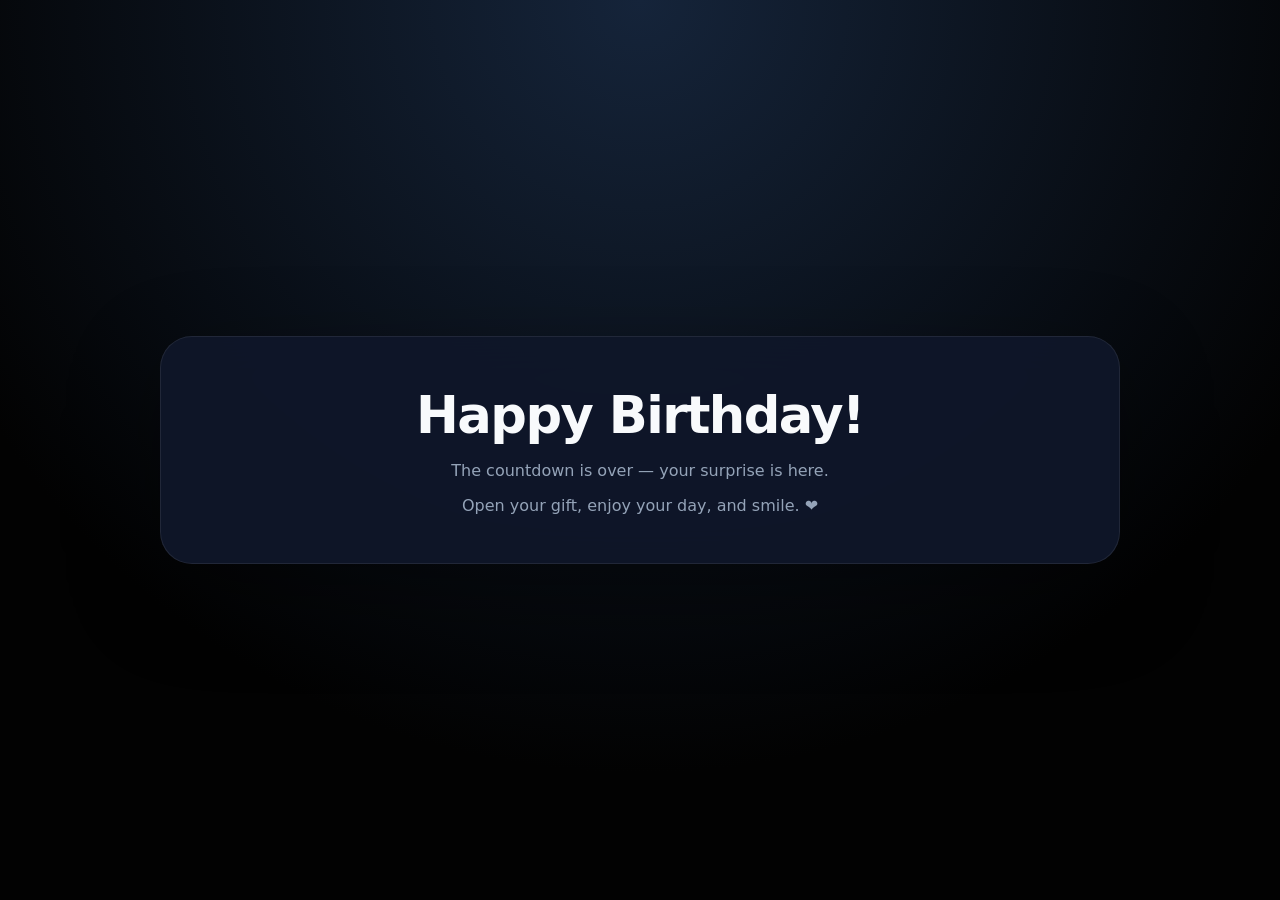
==== surprise.html @ 2d659536 "Add files via upload" ====
<!DOCTYPE html>
<html lang="en">
<head>
  <meta charset="UTF-8" />
  <meta name="viewport" content="width=device-width, initial-scale=1.0" />
  <title>Happy Birthday!</title>
  <link rel="stylesheet" href="styles.css" />
</head>
<body>
  <div class="page page-surprise">
    <div class="content">
      <h1>Happy Birthday!</h1>
      <p class="subtitle">The countdown is over — your surprise is here.</p>
      <p class="hint">Open your gift, enjoy your day, and smile. ❤️</p>
    </div>
  </div>
</body>
</html>
---- styles.css ----
:root {
  --bg: #020202;
  --countdown-bg: rgba(15, 23, 42, 0.95);
  --countdown-text: #f8fafc;
  --countdown-muted: #94a3b8;
  --accent: #fb7185;
  --terminal-bg: #010101;
  --terminal-glow: #7cff7f;
  --terminal-muted: #4f8f4f;
  --terminal-error: #ff3860;
}

* {
  box-sizing: border-box;
}

html,
body {
  margin: 0;
  min-height: 100%;
  width: 100%;
  background: radial-gradient(circle at top, #15243a 0%, #020202 70%);
  color: var(--countdown-text);
  font-family: Inter, system-ui, -apple-system, BlinkMacSystemFont, 'Segoe UI', sans-serif;
}

body {
  overflow: hidden;
}

.page,
.phase-terminal {
  width: 100%;
  min-height: 100vh;
  padding: 2rem;
  display: grid;
  place-items: center;
  position: relative;
}

.page-countdown {
  background: transparent;
}

.content {
  width: min(100%, 960px);
  background: var(--countdown-bg);
  border: 1px solid rgba(255, 255, 255, 0.08);
  border-radius: 32px;
  padding: 3rem 2.5rem;
  text-align: center;
  backdrop-filter: blur(20px);
  box-shadow: 0 30px 90px rgba(0, 0, 0, 0.35);
}

h1 {
  margin: 0;
  font-size: clamp(2.5rem, 4vw, 4rem);
  letter-spacing: -0.03em;
}

.subtitle,
.hint {
  margin: 1rem auto 0;
  max-width: 32rem;
  color: var(--countdown-muted);
}

.countdown {
  display: grid;
  grid-template-columns: repeat(4, minmax(80px, 1fr));
  gap: 1rem;
  margin: 2.5rem auto 1rem;
  max-width: 720px;
}

.countdown div {
  background: rgba(255, 255, 255, 0.05);
  border: 1px solid rgba(255, 255, 255, 0.08);
  border-radius: 22px;
  padding: 1.15rem 0.75rem;
}

.countdown span {
  display: block;
  font-size: clamp(2rem, 3vw, 3rem);
  font-weight: 700;
  color: var(--countdown-text);
}

.countdown small {
  display: block;
  margin-top: 0.65rem;
  color: var(--countdown-muted);
  letter-spacing: 0.05em;
}

.skip-button {
  margin: 0 auto 1.5rem;
  padding: 0.95rem 1.6rem;
  border: none;
  border-radius: 999px;
  background: linear-gradient(135deg, #f472b6, #fb7185);
  color: #fff;
  font-size: 1rem;
  cursor: pointer;
  transition: transform 0.24s ease, box-shadow 0.24s ease, opacity 0.24s ease;
}

.skip-button:hover {
  transform: translateY(-1px);
  box-shadow: 0 18px 35px rgba(251, 113, 133, 0.25);
}

.skip-button:active {
  transform: translateY(0);
}

.page-countdown.system-breach {
  overflow: hidden;
  animation: system-glitch 3s steps(2, end) both;
}

.page-countdown.system-breach::before,
.page-countdown.system-breach::after {
  content: '';
  position: fixed;
  inset: 0;
  pointer-events: none;
  z-index: 4;
}

.page-countdown.system-breach::before {
  background:
    repeating-linear-gradient(
      0deg,
      rgba(255, 255, 255, 0.08) 0 1px,
      transparent 1px 4px
    ),
    linear-gradient(90deg, rgba(255, 0, 72, 0.2), rgba(0, 255, 255, 0.18));
  mix-blend-mode: screen;
  animation: glitch-scan 0.18s linear infinite;
}

.page-countdown.system-breach::after {
  background:
    linear-gradient(90deg, transparent 0 18%, rgba(255, 0, 64, 0.42) 19% 21%, transparent 22% 63%, rgba(0, 255, 255, 0.32) 64% 66%, transparent 67%),
    repeating-linear-gradient(90deg, rgba(255, 0, 0, 0.12) 0 2px, rgba(0, 255, 255, 0.1) 2px 4px, transparent 4px 7px);
  opacity: 0.6;
  filter: blur(1px) saturate(2.4);
  animation: breach-rgb-shift 0.12s steps(2, end) infinite;
}

.page-countdown.system-breach .content {
  position: relative;
  z-index: 5;
  border-color: rgba(255, 56, 96, 0.8);
  box-shadow:
    0 0 30px rgba(255, 56, 96, 0.38),
    0 0 80px rgba(0, 255, 255, 0.18),
    inset 0 0 28px rgba(255, 56, 96, 0.18);
  animation: neon-flicker 0.11s steps(2, end) infinite;
}

.breach-warning {
  position: fixed;
  left: 50%;
  top: 50%;
  z-index: 8;
  width: min(88vw, 860px);
  padding: 1.1rem 1.25rem;
  border: 1px solid rgba(255, 56, 96, 0.8);
  background: rgba(10, 0, 8, 0.86);
  color: #ff3860;
  font-family: 'Courier New', Courier, monospace;
  font-size: clamp(1rem, 2.4vw, 1.8rem);
  font-weight: 700;
  letter-spacing: 0;
  line-height: 1.35;
  text-align: center;
  text-shadow:
    0 0 8px rgba(255, 56, 96, 0.95),
    0 0 18px rgba(255, 0, 72, 0.65),
    2px 0 0 rgba(0, 255, 255, 0.8),
    -2px 0 0 rgba(255, 0, 128, 0.8);
  box-shadow: 0 0 34px rgba(255, 56, 96, 0.42);
  transform: translate(-50%, -50%);
  animation: warning-pulse 0.2s steps(2, end) infinite;
}

@keyframes system-glitch {
  0% {
    transform: translate(0);
    filter: hue-rotate(0deg) contrast(1) saturate(1);
  }
  8% {
    transform: translate(-10px, 6px) skewX(2deg);
    filter: hue-rotate(60deg) contrast(1.5) saturate(2.4);
  }
  16% {
    transform: translate(8px, -5px) skewX(-3deg);
    filter: hue-rotate(-80deg) contrast(1.8) saturate(2.8);
  }
  28% {
    transform: translate(-4px, 3px);
    filter: hue-rotate(150deg) contrast(1.25) saturate(2);
  }
  42% {
    transform: translate(12px, 0) skewY(1deg);
    filter: hue-rotate(-140deg) contrast(2) saturate(3);
  }
  56% {
    transform: translate(-7px, -4px);
    filter: hue-rotate(220deg) contrast(1.6) saturate(2.6);
  }
  72% {
    transform: translate(5px, 5px) skewX(-1deg);
    filter: hue-rotate(-30deg) contrast(1.8) saturate(2.2);
  }
  86% {
    transform: translate(-3px, 0);
    filter: hue-rotate(90deg) contrast(1.35) saturate(1.8);
  }
  100% {
    transform: translate(0);
    filter: hue-rotate(0deg) contrast(1) saturate(1);
  }
}

@keyframes glitch-scan {
  0% { transform: translateY(-8px); opacity: 0.3; }
  100% { transform: translateY(8px); opacity: 0.72; }
}

@keyframes breach-rgb-shift {
  0% { transform: translateX(-14px); clip-path: inset(0 0 72% 0); }
  25% { transform: translateX(10px); clip-path: inset(18% 0 46% 0); }
  50% { transform: translateX(-6px); clip-path: inset(55% 0 22% 0); }
  75% { transform: translateX(16px); clip-path: inset(72% 0 7% 0); }
  100% { transform: translateX(-10px); clip-path: inset(8% 0 64% 0); }
}

@keyframes neon-flicker {
  0%, 100% { opacity: 1; }
  50% { opacity: 0.72; }
}

@keyframes warning-pulse {
  0%, 100% { opacity: 1; transform: translate(-50%, -50%) scale(1); }
  50% { opacity: 0.74; transform: translate(-50%, -50%) scale(1.015); }
}

.heart-overlay {
  position: fixed;
  inset: 0;
  pointer-events: none;
  overflow: hidden;
  z-index: 10;
  opacity: 0;
  transition: opacity 0.4s ease;
}

.heart-overlay.active {
  opacity: 1;
}

.heart-overlay.fade-out {
  opacity: 0;
}

.heart-overlay.hidden {
  display: none;
}

.heart {
  position: absolute;
  top: -10%;
  width: 18px;
  height: 18px;
  transform: rotate(-45deg);
  opacity: 0;
}

.heart::before,
.heart::after {
  content: '';
  position: absolute;
  width: 100%;
  height: 100%;
  background: radial-gradient(circle at 30% 35%, #ff9ac8, #fb7387);
  border-radius: 50%;
}

.heart::before {
  top: -50%;
  left: 0;
}

.heart::after {
  left: 50%;
  top: 0;
}

.heart.animate {
  animation: heart-fall 1.9s ease forwards, heart-sway 1.9s ease-in-out infinite alternate;
}

@keyframes heart-fall {
  0% {
    opacity: 0;
    transform: translateY(-30px) rotate(-45deg) scale(0.85);
  }
  20% {
    opacity: 0.95;
  }
  100% {
    opacity: 0;
    transform: translateY(110vh) rotate(-45deg) scale(1.15);
  }
}

@keyframes heart-sway {
  0% {
    transform: translateX(0) rotate(-45deg);
  }
  100% {
    transform: translateX(18px) rotate(-45deg);
  }
}

.phase-terminal {
  position: fixed;
  inset: 0;
  background: var(--terminal-bg);
  display: grid;
  place-items: center;
  padding: 1.5rem;
  opacity: 0;
  transform: translateY(20px);
  transition: opacity 0.8s ease, transform 0.8s ease;
  z-index: 20;
}

.phase-terminal.visible {
  opacity: 1;
  transform: translateY(0);
}

.phase-terminal.hidden {
  display: none;
}

.terminal-shell {
  width: min(100%, 900px);
  min-height: min(95vh, 720px);
  background: rgba(0, 0, 0, 0.92);
  border: 1px solid rgba(83, 255, 128, 0.16);
  border-radius: 24px;
  box-shadow: 0 0 120px rgba(32, 255, 110, 0.08);
  padding: 1.5rem;
  display: grid;
  gap: 1.25rem;
}

.terminal-header {
  display: flex;
  gap: 0.6rem;
  padding-left: 0.35rem;
}

.terminal-dot {
  width: 0.75rem;
  height: 0.75rem;
  border-radius: 999px;
  display: inline-block;
}

.terminal-dot-red { background: #ff5f56; }
.terminal-dot-yellow { background: #ffbd2e; }
.terminal-dot-green { background: #29c956; }

.terminal-content {
  display: grid;
  gap: 1rem;
  min-height: 70vh;
  overflow: hidden;
}

.terminal-output {
  display: grid;
  gap: 0.45rem;
  overflow-y: auto;
  padding-right: 0.25rem;
  color: var(--terminal-glow);
  font-family: 'Courier New', Courier, monospace;
  font-size: clamp(0.95rem, 1.1vw, 1.05rem);
  line-height: 1.55;
  letter-spacing: 0.03em;
  max-height: calc(70vh - 4rem);
}

.terminal-input-row {
  display: flex;
  align-items: center;
  gap: 0.6rem;
}

.terminal-prompt {
  color: var(--terminal-glow);
  font-family: 'Courier New', Courier, monospace;
  font-size: 1rem;
}

.terminal-input {
  flex: 1;
  min-width: 0;
  border: none;
  background: transparent;
  outline: none;
  color: var(--terminal-glow);
  border-bottom: 1px solid rgba(124, 255, 127, 0.25);
  font-family: 'Courier New', Courier, monospace;
  font-size: 1rem;
  padding: 0.45rem 0.35rem;
}

.terminal-input::placeholder {
  color: rgba(124, 255, 127, 0.38);
}

.terminal-line {
  white-space: pre-wrap;
}

.terminal-info {
  color: var(--terminal-glow);
}

.terminal-success {
  color: #8dff9b;
}

.terminal-error {
  color: var(--terminal-error);
  animation: blink-red 1s step-end infinite;
}

@keyframes blink-red {
  0%, 50% { opacity: 1; }
  51%, 100% { opacity: 0.2; }
}

.fade-out {
  opacity: 0;
  transition: opacity 0.65s ease;
}

.hidden {
  display: none !important;
}

@media (max-width: 720px) {
  .content {
    padding: 2rem 1.5rem;
    border-radius: 24px;
  }

  .countdown {
    grid-template-columns: repeat(2, minmax(90px, 1fr));
  }

  .terminal-shell {
    min-height: 85vh;
    padding: 1.25rem;
  }
}

@media (max-width: 520px) {
  .terminal-shell {
    padding: 1rem;
  }

  .terminal-input-row {
    flex-direction: column;
    align-items: stretch;
  }
}
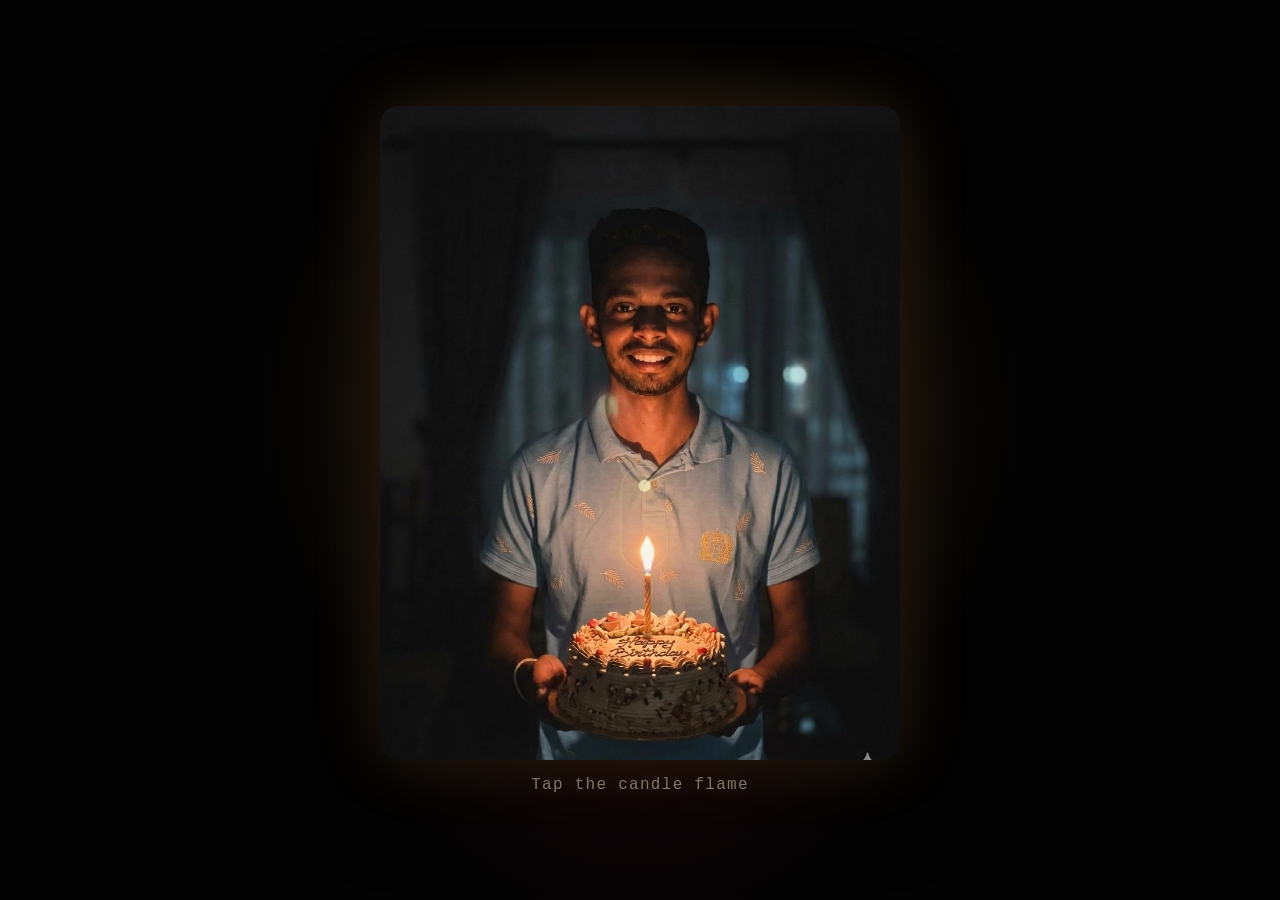
==== commit 5795f137: "add phase 3" ====
--- a/surprise.html
+++ b/surprise.html
@@ -6,13 +6,40 @@
   <title>Happy Birthday!</title>
   <link rel="stylesheet" href="styles.css" />
 </head>
-<body>
-  <div class="page page-surprise">
-    <div class="content">
-      <h1>Happy Birthday!</h1>
-      <p class="subtitle">The countdown is over — your surprise is here.</p>
-      <p class="hint">Open your gift, enjoy your day, and smile. ❤️</p>
-    </div>
-  </div>
-</body>
-</html>
+<body>
+  <div id="phase-cake" class="page phase-cake dark-room">
+    <div class="cake-scene">
+      <div class="cake-photo-frame">
+        <img class="cake-photo" src="cakeme.png" alt="Birthday cake with a lit candle" />
+        <button id="candle-hit-area" class="candle-hit-area" type="button" aria-label="Blow out the candle"></button>
+      </div>
+      <p class="cake-hint">Tap the candle flame</p>
+    </div>
+  </div>
+
+  <div id="confetti-layer" class="confetti-layer" aria-hidden="true"></div>
+
+  <section id="phase-memories" class="page phase-memories hidden" aria-live="polite">
+    <div class="memory-slider">
+      <article class="memory-slide active">
+        <span>MEMORY 01</span>
+        <h1>Happy Birthday!</h1>
+        <p>The system is unlocked. The real surprise starts here.</p>
+      </article>
+      <article class="memory-slide">
+        <span>MEMORY 02</span>
+        <h1>Every Little Moment</h1>
+        <p>Some memories are too sweet to keep encrypted.</p>
+      </article>
+      <article class="memory-slide">
+        <span>MEMORY 03</span>
+        <h1>Forever Loading</h1>
+        <p>More love, more laughs, more us.</p>
+      </article>
+    </div>
+  </section>
+
+  <audio id="background-music" src="background-music.mp3" preload="auto" loop></audio>
+  <script src="script.js"></script>
+</body>
+</html>
--- a/styles.css
+++ b/styles.css
@@ -5,10 +5,11 @@
   --countdown-muted: #94a3b8;
   --accent: #fb7185;
   --terminal-bg: #010101;
-  --terminal-glow: #7cff7f;
-  --terminal-muted: #4f8f4f;
-  --terminal-error: #ff3860;
-}
+  --terminal-glow: #7cff7f;
+  --terminal-muted: #4f8f4f;
+  --terminal-error: #ff3860;
+  --heart-progress: 0%;
+}
 
 * {
   box-sizing: border-box;
@@ -29,7 +30,7 @@
 }
 
 .page,
-.phase-terminal {
+.phase-terminal {
   width: 100%;
   min-height: 100vh;
   padding: 2rem;
@@ -339,9 +340,201 @@
   transform: translateY(20px);
   transition: opacity 0.8s ease, transform 0.8s ease;
   z-index: 20;
-}
-
-.phase-terminal.visible {
+}
+
+.dark-room {
+  min-height: 100vh;
+  overflow: hidden;
+  background:
+    radial-gradient(circle at 50% 46%, rgba(255, 173, 92, 0.18), transparent 24rem),
+    radial-gradient(circle at 50% 72%, rgba(255, 56, 96, 0.12), transparent 18rem),
+    #030303;
+}
+
+.cake-scene {
+  display: grid;
+  justify-items: center;
+  gap: 1rem;
+  width: min(94vw, 620px);
+}
+
+.cake-photo-frame {
+  --candle-left: 50.8%;
+  --candle-top: 63%;
+  --candle-width: 9%;
+  --candle-height: 16%;
+  position: relative;
+  width: min(92vw, 520px);
+  border-radius: 18px;
+  overflow: hidden;
+  background: #050505;
+  box-shadow:
+    0 0 70px rgba(255, 177, 86, 0.16),
+    0 30px 90px rgba(0, 0, 0, 0.72);
+}
+
+.cake-photo {
+  display: block;
+  width: 100%;
+  height: auto;
+  user-select: none;
+}
+
+.candle-hit-area {
+  position: absolute;
+  left: var(--candle-left);
+  top: var(--candle-top);
+  width: var(--candle-width);
+  height: var(--candle-height);
+  border: 1px solid rgba(255, 246, 184, 0.18);
+  border-radius: 999px;
+  background: rgba(255, 199, 92, 0.04);
+  box-shadow: 0 0 22px rgba(255, 214, 102, 0.16);
+  cursor: pointer;
+  transform: translate(-50%, -50%);
+  transition: opacity 0.25s ease, box-shadow 0.25s ease, transform 0.25s ease;
+}
+
+.candle-hit-area::after {
+  content: '';
+  position: absolute;
+  left: 50%;
+  top: 18%;
+  width: 0.75rem;
+  height: 0.75rem;
+  border-radius: 999px;
+  background: rgba(255, 245, 190, 0.72);
+  box-shadow:
+    0 0 16px rgba(255, 225, 132, 0.9),
+    0 0 34px rgba(255, 116, 56, 0.65);
+  transform: translate(-50%, -50%);
+  animation: candle-target-pulse 1.2s ease-in-out infinite;
+}
+
+.candle-hit-area:hover {
+  box-shadow: 0 0 28px rgba(255, 214, 102, 0.36);
+  transform: translate(-50%, -50%) scale(1.04);
+}
+
+.candle-hit-area:disabled {
+  cursor: default;
+  opacity: 0;
+}
+
+.cake-hint {
+  margin: 0;
+  color: rgba(255, 246, 224, 0.78);
+  font-family: 'Courier New', Courier, monospace;
+  letter-spacing: 0.08em;
+  text-shadow: 0 0 18px rgba(255, 177, 86, 0.34);
+}
+
+.phase-cake.candle-blown .cake-photo {
+  filter: brightness(0.68) saturate(0.88);
+  transition: filter 0.8s ease;
+}
+
+.phase-cake.candle-blown .cake-hint {
+  opacity: 0;
+  transition: opacity 0.35s ease;
+}
+
+.confetti-layer {
+  position: fixed;
+  inset: 0;
+  z-index: 40;
+  overflow: hidden;
+  pointer-events: none;
+}
+
+.confetti-piece {
+  position: absolute;
+  left: 50%;
+  top: 62%;
+  border-radius: 2px;
+  background: hsl(var(--hue), 95%, 62%);
+  box-shadow: 0 0 14px hsla(var(--hue), 95%, 62%, 0.46);
+  opacity: 0;
+  animation: confetti-burst 1.8s cubic-bezier(0.16, 1, 0.3, 1) forwards;
+}
+
+.phase-memories {
+  position: fixed;
+  inset: 0;
+  background:
+    radial-gradient(circle at 22% 18%, rgba(255, 56, 96, 0.26), transparent 22rem),
+    radial-gradient(circle at 74% 78%, rgba(124, 255, 127, 0.14), transparent 20rem),
+    #050505;
+  opacity: 0;
+  transform: translateY(24px);
+  transition: opacity 0.8s ease, transform 0.8s ease;
+  z-index: 30;
+}
+
+.phase-memories.visible {
+  opacity: 1;
+  transform: translateY(0);
+}
+
+.memory-slider {
+  position: relative;
+  width: min(90vw, 760px);
+  min-height: 19rem;
+}
+
+.memory-slide {
+  position: absolute;
+  inset: 0;
+  display: grid;
+  place-content: center;
+  gap: 0.8rem;
+  text-align: center;
+  opacity: 0;
+  transform: translateY(18px) scale(0.98);
+  transition: opacity 0.8s ease, transform 0.8s ease;
+}
+
+.memory-slide.active {
+  opacity: 1;
+  transform: translateY(0) scale(1);
+}
+
+.memory-slide span {
+  color: var(--terminal-glow);
+  font-family: 'Courier New', Courier, monospace;
+  letter-spacing: 0.18em;
+}
+
+.memory-slide h1,
+.memory-slide p {
+  margin: 0;
+}
+
+.memory-slide p {
+  color: rgba(255, 255, 255, 0.72);
+  font-size: clamp(1rem, 2vw, 1.25rem);
+}
+
+@keyframes candle-target-pulse {
+  0%, 100% { opacity: 0.34; transform: translate(-50%, -50%) scale(0.82); }
+  50% { opacity: 1; transform: translate(-50%, -50%) scale(1.2); }
+}
+
+@keyframes confetti-burst {
+  0% {
+    opacity: 1;
+    transform: translate(-50%, -50%) rotate(0deg) scale(0.6);
+  }
+  70% {
+    opacity: 1;
+  }
+  100% {
+    opacity: 0;
+    transform: translate(calc(-50% + var(--x)), calc(-50% + var(--y) + 180px)) rotate(var(--spin)) scale(1);
+  }
+}
+
+.phase-terminal.visible {
   opacity: 1;
   transform: translateY(0);
 }
@@ -362,11 +555,11 @@
   gap: 1.25rem;
 }
 
-.terminal-header {
-  display: flex;
-  gap: 0.6rem;
-  padding-left: 0.35rem;
-}
+.terminal-header {
+  display: flex;
+  gap: 0.6rem;
+  padding-left: 0.35rem;
+}
 
 .terminal-dot {
   width: 0.75rem;
@@ -375,13 +568,93 @@
   display: inline-block;
 }
 
-.terminal-dot-red { background: #ff5f56; }
-.terminal-dot-yellow { background: #ffbd2e; }
-.terminal-dot-green { background: #29c956; }
-
-.terminal-content {
-  display: grid;
-  gap: 1rem;
+.terminal-dot-red { background: #ff5f56; }
+.terminal-dot-yellow { background: #ffbd2e; }
+.terminal-dot-green { background: #29c956; }
+
+.terminal-status {
+  display: flex;
+  justify-content: flex-end;
+}
+
+.heart-sync {
+  --heart-size: clamp(5.25rem, 14vw, 7.25rem);
+  display: grid;
+  grid-template-columns: var(--heart-size) auto;
+  align-items: center;
+  gap: 0.9rem;
+  width: fit-content;
+  min-height: var(--heart-size);
+  padding: 0.65rem 0.8rem;
+  border: 1px solid rgba(124, 255, 127, 0.22);
+  border-radius: 12px;
+  background: linear-gradient(135deg, rgba(124, 255, 127, 0.08), rgba(255, 56, 96, 0.05));
+  box-shadow: 0 0 32px rgba(124, 255, 127, 0.08), inset 0 0 22px rgba(124, 255, 127, 0.04);
+}
+
+.heart-sync-svg {
+  width: var(--heart-size);
+  height: calc(var(--heart-size) * 0.9);
+  overflow: visible;
+  filter: drop-shadow(0 0 10px rgba(124, 255, 127, 0.42));
+}
+
+.heart-sync-fill {
+  fill: url(#heart-fill-gradient);
+  transform: translateY(calc(100% - var(--heart-progress)));
+  transform-box: fill-box;
+  transform-origin: center bottom;
+  transition: transform 0.8s cubic-bezier(0.22, 1, 0.36, 1);
+}
+
+.heart-sync-outline {
+  fill: none;
+  stroke: rgba(124, 255, 127, 0.95);
+  stroke-width: 3;
+  stroke-linejoin: round;
+  vector-effect: non-scaling-stroke;
+}
+
+.heart-sync-label {
+  display: grid;
+  gap: 0.25rem;
+  min-width: 5.2rem;
+  color: var(--terminal-glow);
+  font-family: 'Courier New', Courier, monospace;
+  text-shadow: 0 0 10px rgba(124, 255, 127, 0.4);
+}
+
+.heart-sync-label span {
+  font-size: 0.72rem;
+  letter-spacing: 0.14em;
+}
+
+.heart-sync-label strong {
+  color: #ff3860;
+  font-size: 1.35rem;
+  letter-spacing: 0;
+  text-shadow: 0 0 12px rgba(255, 56, 96, 0.72);
+}
+
+.heart-sync.sync-pulse .heart-sync-svg {
+  animation: heart-sync-pulse 0.7s ease;
+}
+
+.heart-sync.complete {
+  border-color: rgba(255, 56, 96, 0.68);
+  box-shadow: 0 0 45px rgba(255, 56, 96, 0.3), inset 0 0 28px rgba(255, 56, 96, 0.1);
+}
+
+.heart-sync.complete .heart-sync-svg {
+  animation: heart-sync-complete 0.9s ease-in-out infinite;
+  filter:
+    drop-shadow(0 0 8px rgba(255, 56, 96, 0.9))
+    drop-shadow(0 0 22px rgba(255, 56, 96, 0.5));
+}
+
+.terminal-content {
+  display: grid;
+  gap: 1rem;
   min-height: 70vh;
   overflow: hidden;
 }
@@ -399,15 +672,29 @@
   max-height: calc(70vh - 4rem);
 }
 
-.terminal-input-row {
-  display: flex;
-  align-items: center;
-  gap: 0.6rem;
-}
-
-.terminal-prompt {
-  color: var(--terminal-glow);
-  font-family: 'Courier New', Courier, monospace;
+.terminal-input-row {
+  display: flex;
+  align-items: center;
+  gap: 0.6rem;
+}
+
+.terminal-prompt-line {
+  display: flex;
+  align-items: center;
+  gap: 0.7rem;
+}
+
+.terminal-prompt-text {
+  flex: 0 0 auto;
+}
+
+.terminal-prompt-line .terminal-input-row {
+  flex: 1 1 15rem;
+}
+
+.terminal-prompt {
+  color: var(--terminal-glow);
+  font-family: 'Courier New', Courier, monospace;
   font-size: 1rem;
 }
 
@@ -445,10 +732,21 @@
   animation: blink-red 1s step-end infinite;
 }
 
-@keyframes blink-red {
-  0%, 50% { opacity: 1; }
-  51%, 100% { opacity: 0.2; }
-}
+@keyframes blink-red {
+  0%, 50% { opacity: 1; }
+  51%, 100% { opacity: 0.2; }
+}
+
+@keyframes heart-sync-pulse {
+  0% { transform: scale(1); }
+  45% { transform: scale(1.1); }
+  100% { transform: scale(1); }
+}
+
+@keyframes heart-sync-complete {
+  0%, 100% { transform: scale(1); }
+  50% { transform: scale(1.08); }
+}
 
 .fade-out {
   opacity: 0;
@@ -475,13 +773,19 @@
   }
 }
 
-@media (max-width: 520px) {
-  .terminal-shell {
-    padding: 1rem;
-  }
-
-  .terminal-input-row {
-    flex-direction: column;
-    align-items: stretch;
-  }
-}
+@media (max-width: 520px) {
+  .terminal-shell {
+    padding: 1rem;
+  }
+
+  .terminal-prompt-line {
+    align-items: stretch;
+    flex-direction: column;
+    gap: 0.45rem;
+  }
+
+  .terminal-input-row {
+    flex-direction: column;
+    align-items: stretch;
+  }
+}
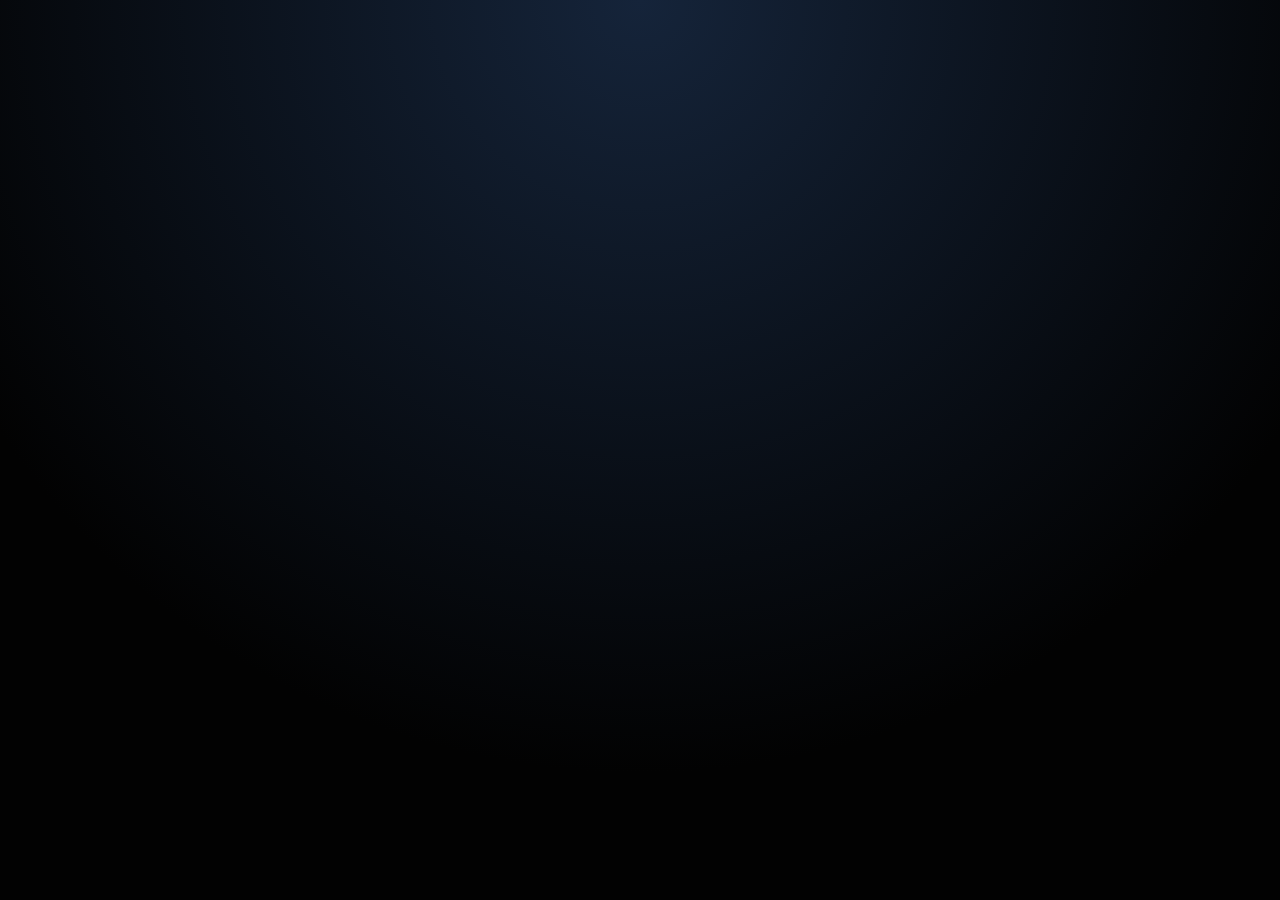
==== commit 5104601b: "Modified phase 3" ====
--- a/surprise.html
+++ b/surprise.html
@@ -7,13 +7,13 @@
   <link rel="stylesheet" href="styles.css" />
 </head>
 <body>
-  <div id="phase-cake" class="page phase-cake dark-room">
+  <div id="phase-cake" class="page phase-cake cinematic-blackout">
     <div class="cake-scene">
       <div class="cake-photo-frame">
-        <img class="cake-photo" src="cakeme.png" alt="Birthday cake with a lit candle" />
-        <button id="candle-hit-area" class="candle-hit-area" type="button" aria-label="Blow out the candle"></button>
+        <img class="cake-photo" src="cake-surprise.png" alt="Birthday cake with a lit candle" />
+        <button id="candle-hit-area" class="candle-hit-area" type="button" aria-label="Blow out the candle" disabled></button>
       </div>
-      <p class="cake-hint">Tap the candle flame</p>
+      <p id="cake-hint" class="cake-hint">Make a wish and tap the candle to blow it out...</p>
     </div>
   </div>
 
@@ -39,7 +39,7 @@
     </div>
   </section>
 
-  <audio id="background-music" src="background-music.mp3" preload="auto" loop></audio>
+  <audio id="background-music" src="background-music.mp3" preload="auto"></audio>
   <script src="script.js"></script>
 </body>
 </html>
--- a/styles.css
+++ b/styles.css
@@ -339,16 +339,35 @@
   opacity: 0;
   transform: translateY(20px);
   transition: opacity 0.8s ease, transform 0.8s ease;
-  z-index: 20;
-}
-
-.dark-room {
+  z-index: 20;
+}
+
+.phase-terminal.terminal-fade-away {
+  opacity: 0;
+  transform: translateY(0) scale(0.985);
+  transition: opacity 0.65s ease, transform 0.65s ease;
+}
+
+.phase-cake {
+  position: fixed;
+  inset: 0;
+  z-index: 30;
+  opacity: 1;
+}
+
+.phase-cake.blackout-pending {
+  opacity: 0;
+  pointer-events: none;
+}
+
+.phase-cake.blackout-active {
+  opacity: 1;
+}
+
+.cinematic-blackout {
   min-height: 100vh;
   overflow: hidden;
-  background:
-    radial-gradient(circle at 50% 46%, rgba(255, 173, 92, 0.18), transparent 24rem),
-    radial-gradient(circle at 50% 72%, rgba(255, 56, 96, 0.12), transparent 18rem),
-    #030303;
+  background: #000000;
 }
 
 .cake-scene {
@@ -368,9 +387,20 @@
   border-radius: 18px;
   overflow: hidden;
   background: #050505;
+  opacity: 0;
+  transform: scale(0.98);
   box-shadow:
     0 0 70px rgba(255, 177, 86, 0.16),
     0 30px 90px rgba(0, 0, 0, 0.72);
+  transition: opacity 3s ease, transform 3s ease, box-shadow 3s ease;
+}
+
+.phase-cake.image-revealed .cake-photo-frame {
+  opacity: 1;
+  transform: scale(1);
+  box-shadow:
+    0 0 88px rgba(255, 177, 86, 0.2),
+    0 34px 100px rgba(0, 0, 0, 0.78);
 }
 
 .cake-photo {
@@ -391,6 +421,8 @@
   background: rgba(255, 199, 92, 0.04);
   box-shadow: 0 0 22px rgba(255, 214, 102, 0.16);
   cursor: pointer;
+  opacity: 0;
+  pointer-events: none;
   transform: translate(-50%, -50%);
   transition: opacity 0.25s ease, box-shadow 0.25s ease, transform 0.25s ease;
 }
@@ -416,9 +448,15 @@
   transform: translate(-50%, -50%) scale(1.04);
 }
 
+.phase-cake.ready-for-wish .candle-hit-area:not(:disabled) {
+  opacity: 1;
+  pointer-events: auto;
+}
+
 .candle-hit-area:disabled {
   cursor: default;
   opacity: 0;
+  pointer-events: none;
 }
 
 .cake-hint {
@@ -426,7 +464,16 @@
   color: rgba(255, 246, 224, 0.78);
   font-family: 'Courier New', Courier, monospace;
   letter-spacing: 0.08em;
+  opacity: 0;
   text-shadow: 0 0 18px rgba(255, 177, 86, 0.34);
+  transform: translateY(10px);
+  transition: opacity 0.9s ease, transform 0.9s ease;
+}
+
+.phase-cake.ready-for-wish .cake-hint,
+.cake-hint.visible {
+  opacity: 1;
+  transform: translateY(0);
 }
 
 .phase-cake.candle-blown .cake-photo {
